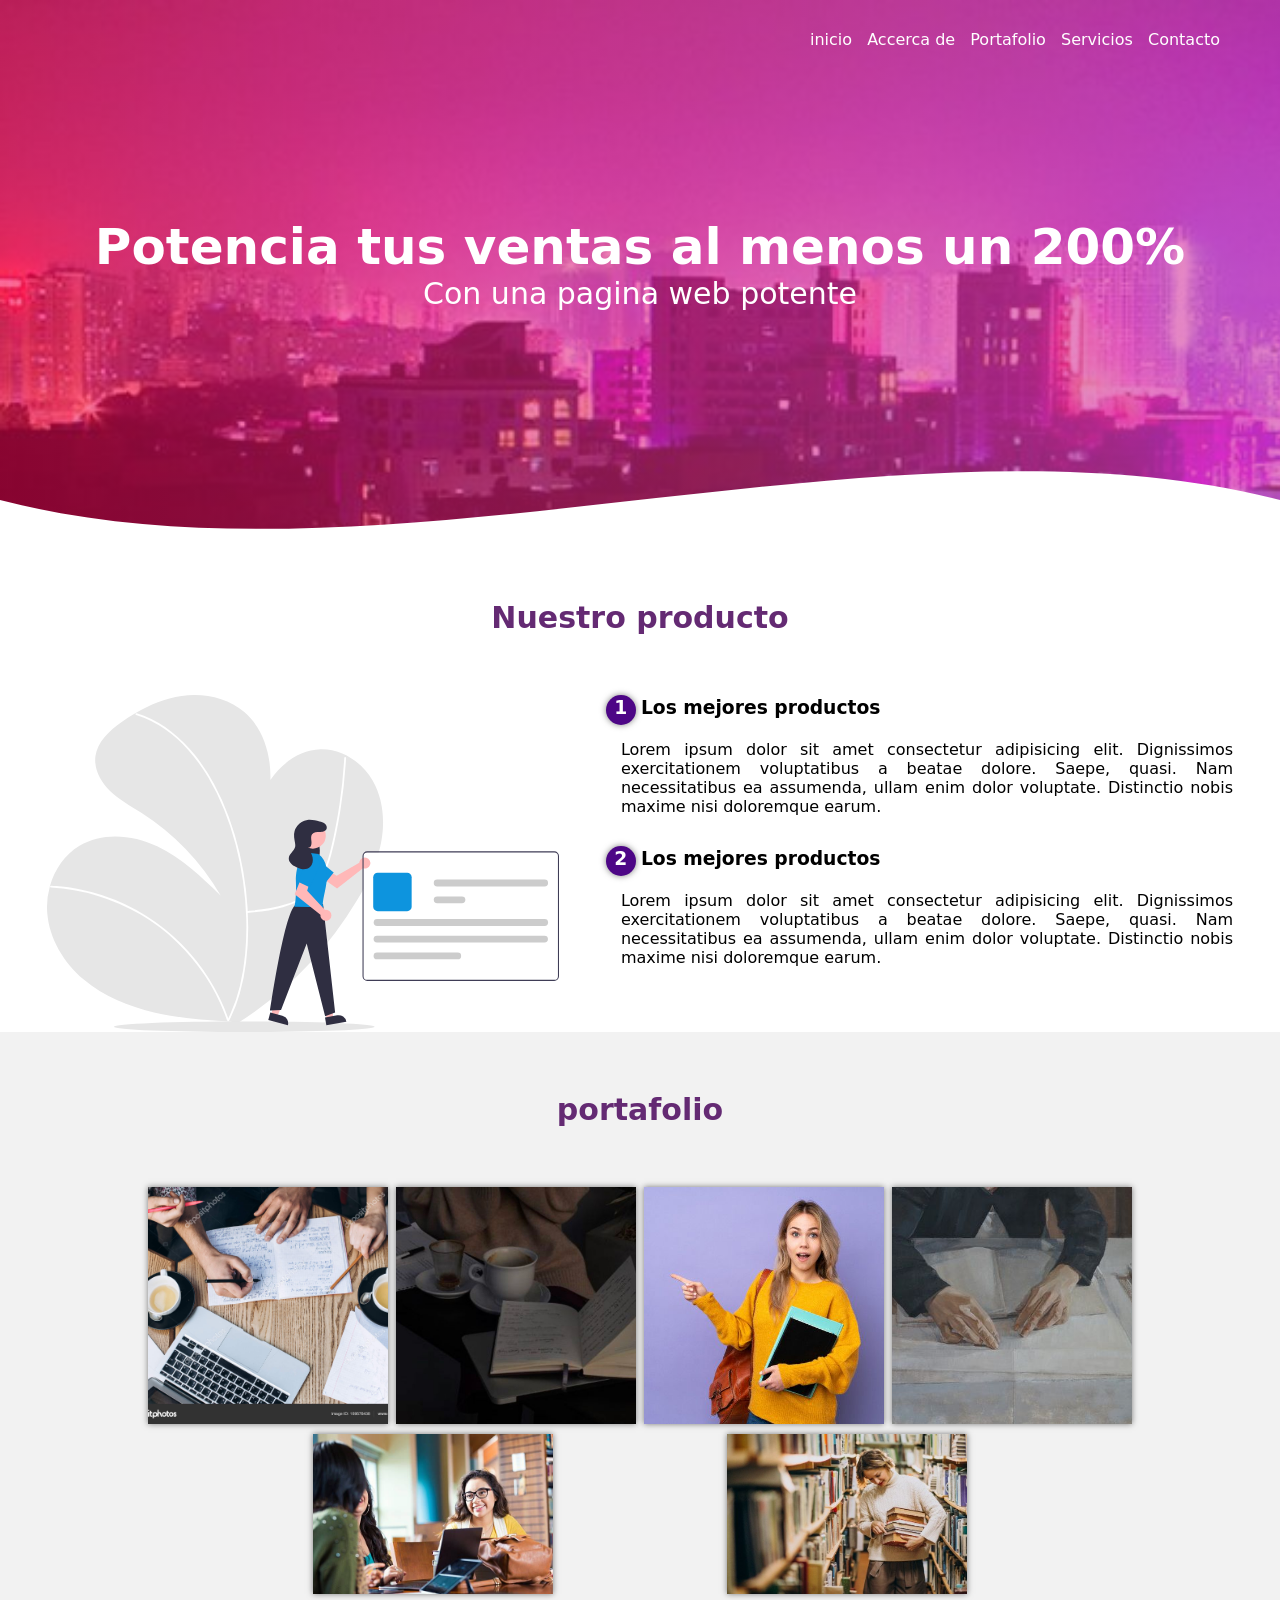
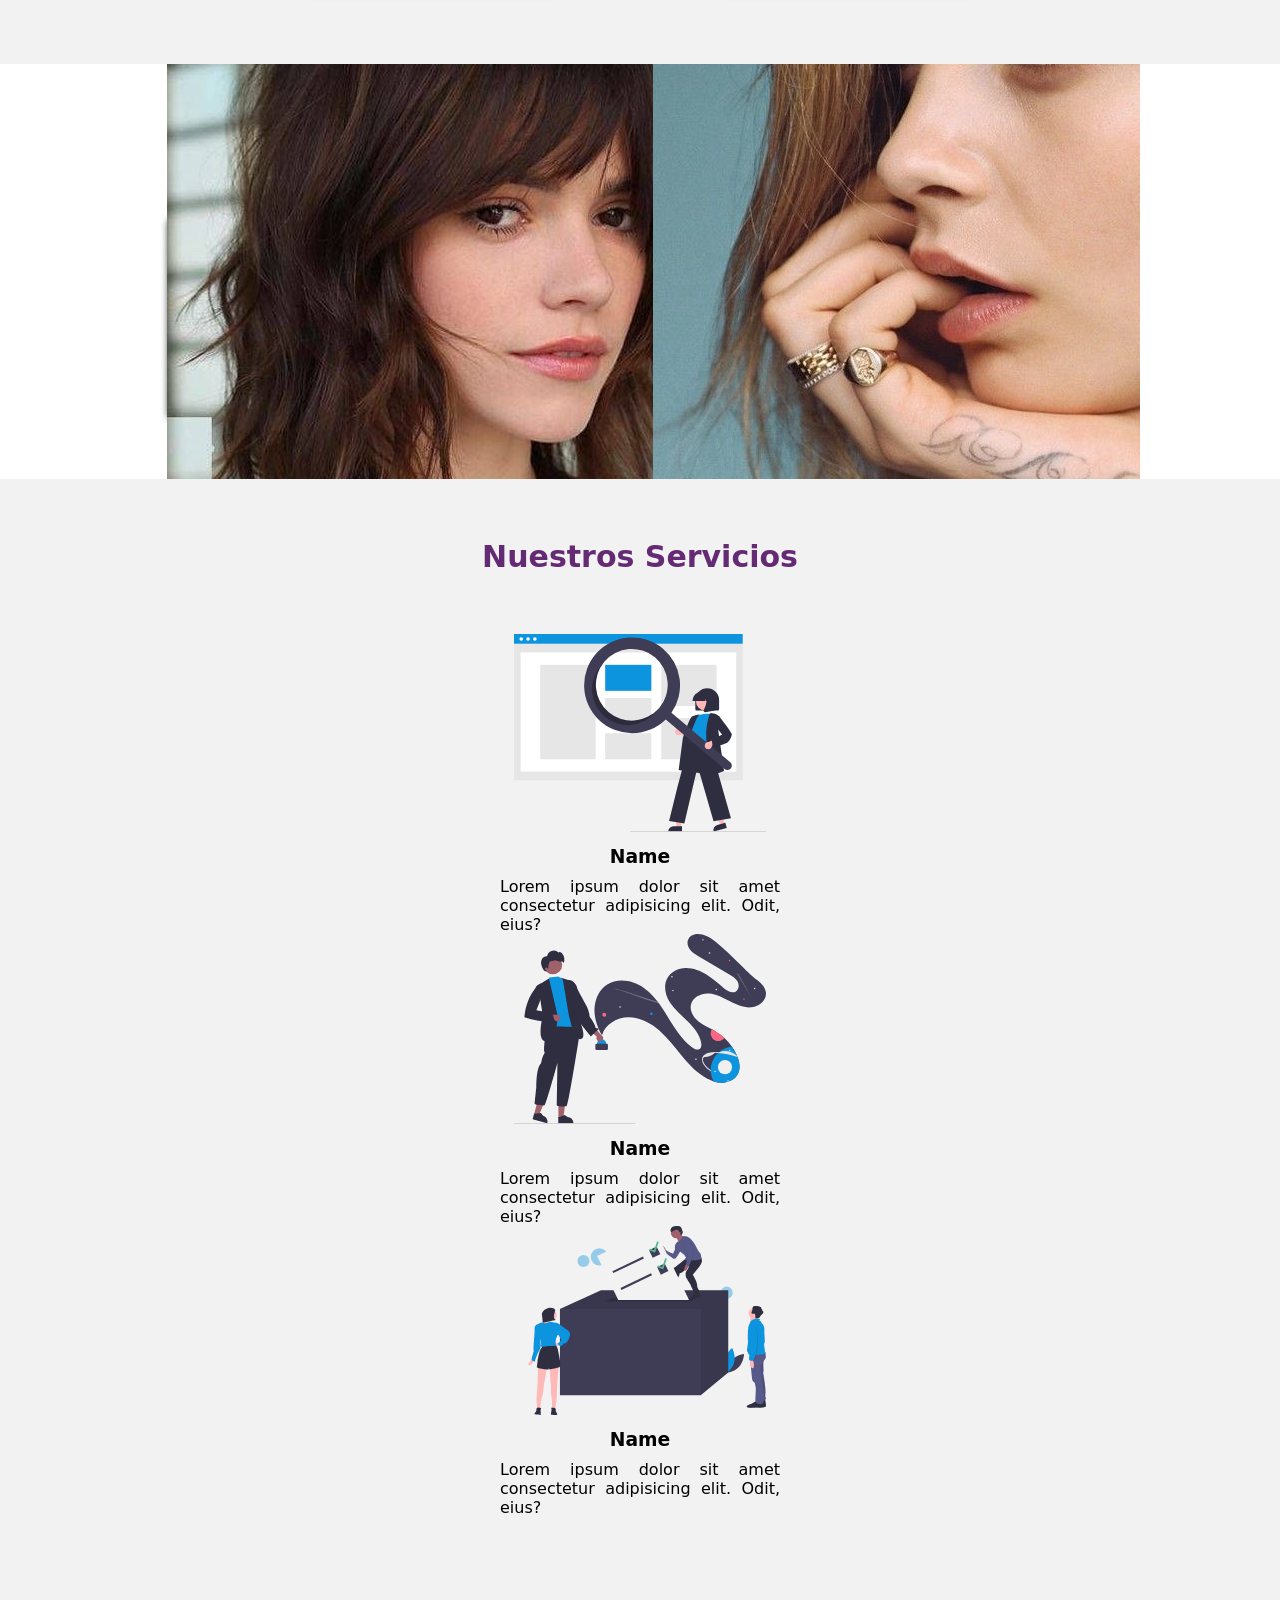
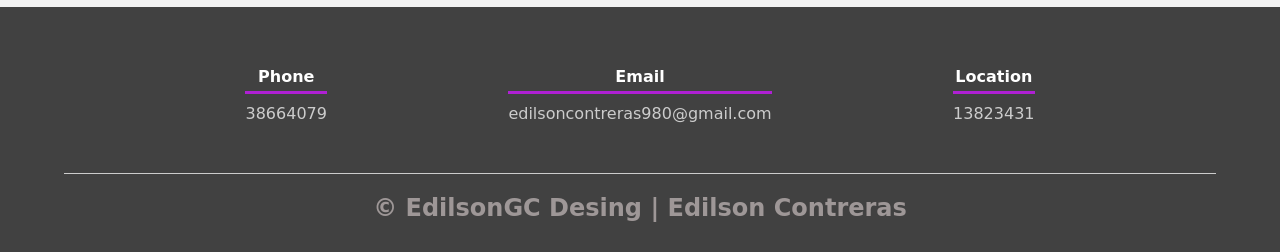
==== index.html @ 9761d9c4 "Add files via upload" ====
<!DOCTYPE html>
<html lang="es">

<head>
    <meta charset="UTF-8">
    <meta http-equiv="X-UA-Compatible" content="IE=edge">
    <meta name="viewport" content="width=device-width, initial-scale=1.0">
    <title>Pagina web Edilson</title>
    <link rel="shortcut icon" href="img/logos.jpg" type="image/x-icon">
    <link rel="stylesheet" href="css/estilos.css">
</head>

<body>
    <header>
        <nav>
            <a href="#">inicio</a>
            <a href="#">Accerca de</a>
            <a href="#">Portafolio</a>
            <a href="#">Servicios</a>
            <a href="#">Contacto</a>
        </nav>
        <section class="textos-header">
            <h1>Potencia tus ventas al menos un 200%</h1>
            <h2>Con una pagina web potente</h2>
        </section>
        <!-- Generated by https://smooth.ie/blogs/news/svg-wavey-transitions-between-sections -->

        <div class="wave" style="height: 150px; overflow: hidden;"><svg viewBox="0 0 500 150" preserveAspectRatio="none"
                style="height: 100%; width: 100%;">
                <path d="M0.00,49.98 C149.99,150.00 349.20,-49.98 500.00,49.98 L500.00,150.00 L0.00,150.00 Z"
                    style="stroke: none; fill: #ffff;"></path>
            </svg></div>
        </div>
    </header>
    <main>
        <section class="contenedor- sobre-nosotros">
            <h2 class="titulo">Nuestro producto</h2>
            <div class="contenedor-sobre-nosotros">
                <img src="img/ilustracion2.svg" alt="" class="imagen-about-us">
                <div class="contenido-textos">
                    <h3><span>1</span>Los mejores productos</h3>
                    <p>Lorem ipsum dolor sit amet consectetur adipisicing elit. Dignissimos exercitationem voluptatibus
                        a beatae dolore. Saepe, quasi. Nam necessitatibus ea assumenda, ullam enim dolor voluptate.
                        Distinctio nobis maxime nisi doloremque earum.</p>
                    <h3><span>2</span>Los mejores productos</h3>
                    <p>Lorem ipsum dolor sit amet consectetur adipisicing elit. Dignissimos exercitationem voluptatibus
                        a beatae dolore. Saepe, quasi. Nam necessitatibus ea assumenda, ullam enim dolor voluptate.
                        Distinctio nobis maxime nisi doloremque earum.</p>
                </div>
            </div>
        </section>
        <section class="portafolio">
            <div class="contenedor">
                <h2 class="titulo">portafolio</h2>
                <div class="galeria-port">
                    <div class="imagen-port">
                        <img src="img/img1.jpg" alt="">
                        <div class="hover-galeria">
                            <img src="img/Icono1.png" alt="">
                            <p>Nuetro trabajo</p>
                        </div>
                    </div>
                    <div class="imagen-port">
                        <img src="img/img2.jpg" alt="">
                        <div class="hover-galeria">
                            <img src="img/Icono1.png" alt="">
                            <p>Nuetro trabajo</p>
                        </div>
                    </div>
                    <div class="imagen-port">
                        <img src="img/img3.jpg" alt="">
                        <div class="hover-galeria">
                            <img src="img/Icono1.png" alt="">
                            <p>Nuetro trabajo</p>
                        </div>
                    </div>
                    <div class="imagen-port">
                        <img src="img/img4.jpg" alt="">
                        <div class="hover-galeria">
                            <img src="img/Icono1.png" alt="">
                            <p>Nuetro trabajo</p>
                        </div>
                    </div>
                    <div class="imagen-port">
                        <img src="img/img5.jpg" alt="">
                        <div class="hover-galeria">
                            <img src="img/Icono1.png" alt="">
                            <p>Nuetro trabajo</p>
                        </div>
                    </div>
                    <div class="imagen-port">
                        <img src="img/img6.jpg" alt="">
                        <div class="hover-galeria">
                            <img src="img/Icono1.png" alt="">
                            <p>Nuetro trabajo</p>
                        </div>
                    </div>
                </div>
            </div>
        </section>
        <section class="clientes contenedor">
            <h2 class="titulo">Que dicen nuestros clientes?</h2>
            <div class="cards">
                <div class="card">
                    <img src="img/face1.jpg" alt="">
                    <div class="contenido-texto-card">
                        <h4>Name</h4>
                        <p>Lorem ipsum dolor sit amet consectetur adipisicing elit. Deserunt, quisquam.</p>
                    </div>
                </div>
                <div class="card">
                    <img src="img/face2.jpg" alt="">
                    <div class="contenido-texto-card">
                        <h4>Name</h4>
                        <p>Lorem ipsum dolor sit amet consectetur adipisicing elit. Deserunt, quisquam.</p>
                    </div>
                </div>
            </div>
        </section>
        <section class="about-services">
            <div class="contenedor">
                <h2 class="titulo">Nuestros Servicios</h2>
                <div class="servicios-cont">
                    <div class="servicios-ind">
                        <img src="img/ilustracion1.svg" alt="">
                        <h3>Name</h3>
                        <p>Lorem ipsum dolor sit amet consectetur adipisicing elit. Odit, eius?</p>

                        <img src="img/ilustracion3.svg" alt="">
                        <h3>Name</h3>
                        <p>Lorem ipsum dolor sit amet consectetur adipisicing elit. Odit, eius?</p>

                        <img src="img/ilustracion4.svg" alt="">
                        <h3>Name</h3>
                        <p>Lorem ipsum dolor sit amet consectetur adipisicing elit. Odit, eius?</p>

                    </div>

                    

            </div>
            </div>
            </div>
        </section>
    </main>
    <footer>
        <div class="contenedor-footer">
            <div class="content-foo">
                <h4>Phone</h4>
                <p>38664079</p>
            </div>
            <div class="content-foo">
                <h4>Email</h4>
                <p>edilsoncontreras980@gmail.com</p>
            </div>
            <div class="content-foo">
                <h4>Location</h4>
                <p>13823431</p>
            </div>
        </div>
        <h2 class="titulo-final">&copy; EdilsonGC Desing | Edilson Contreras</h2>
    </footer>
</body>

</html>
---- css/estilos.css ----
*{
    margin:0;
    padding: 0;
    box-sizing: border-box;
}

body{
    font-family: system-ui, -apple-system, BlinkMacSystemFont, 'Segoe UI', Roboto, Oxygen, Ubuntu, Cantarell, 'Open Sans', 'Helvetica Neue', sans-serif;
}

.contenedor{
    padding: 60px 0;
    width: 90%;
    max-width: 1000px;
    margin: auto;
    overflow: hidden;
}

.titulo{
    color: #642a73;
    font-size: 30px;
    text-align: center;
    margin-bottom: 60px;
}

/* Header */ 

 header{
    width: 100%;
    height: 600px;
    background: #bc4e9c; 
     /* fallback for old browsers */
background: -webkit-linear-gradient(to right, hsla(340, 95%, 50%, 0.541), hsla(317, 62%, 55%, 0.644)), url(../img/portada.jpg);  
/* Chrome 10-25, Safari 5.1-6 */
background: linear-gradient(to right, hsla(340, 95%, 50%, 0.541), hsla(317, 62%, 55%, 0.644)), url(../img/portada.jpg)
/* W3C, IE 10+/ Edge, Firefox 16+, Chrome 26+, Opera 12+, Safari 7+ */; 
background-size: cover;
background-attachment: fixed;
position: relative;
 }

 nav{
    text-align: right;
    padding: 30px 50px 0 0;  
 }

 nav > a{
    color: #fff;
    font-weight: 300;
    text-decoration: none;
    margin-right: 10px;
 } 
 nav > a:hover{
    text-decoration: underline;
 } 


 header .textos-header{
    display: flex;
    height: 430px;
    width: 100%;
    align-items: center;
    justify-content: center;
    flex-direction: column;
    text-align: center;
 }

 .textos-header h1{
    font-size: 50px;
    color: #fff;
 }

 .textos-header h2{
    font-size: 30px;
    font-weight: 300;
    color: #fff;
 }

 .wave{
    position: absolute;
    bottom: 0;
    width: 100%;
 }

/* About us */

.contenedor-sobre-nosotros{
    display: flex;
    justify-content: space-evenly;
}

.imagen-about-us{
    width: 40%;
}

.sobre-nosotros .contenido-textos{
    width: 49%;
}

.contenido-textos h3{
    margin-bottom: 15px;
}

.contenido-textos h3 span{
    background: #4d0686;
    color: #fff;
    border-radius: 50%;
    display: inline-block;
    text-align: center;
    width: 30px;
    height: 30px;
    padding: 2px;
    box-shadow: 0 0 6px 0 rgba(0, 0, 0, .5);
    margin-right: 5px;
}

.contenido-textos p{
    padding: 0px 0px 30px 15px;
    font-weight: 300;
    text-align: justify;
}

/* Galeria */

.portafolio{
    background: #f2f2f2;   
}

.galeria-port{
    display: flex;
    justify-content: space-evenly;
    flex-wrap: wrap;
}

.imagen-port{
    width: 24%;
    margin-bottom: 10px;
    overflow: hidden;
    position: relative;
    cursor: pointer;
    box-shadow: 0 0 6px rgba(0, 0, 0, .5);
}

.imagen-port > img{
    width: 100%;
    height: 100%;
    object-fit: cover;
    display: block;
}

.hover-galeria{
    position: absolute;
    width: 100%;
    height: 100%;
    top: 0;
    transform: scale(0); 
    background: hsla(273, 91%, 27%, 0.7);
    transition: transform .5s;
    display: flex;
    justify-content: center;
    align-items: center;
    flex-direction: column;
}

.hover-galeria img{
 width: 50px;
}

.hover-galeria p{
    color: #fff;
}

.imagen-port:hover .hover-galeria{
    transform: scale(1); 
}

 /* Clients */

 .cards{
    display: flex;
    justify-content: space-evenly;
 }

 .cards .card{
    background: #4d0686;
    display: flex;
    width: 46%;
    height: 200px;
    align-items: center;
    justify-content: space-evenly;
    border-radius: 5px;
    box-shadow: 0 0 6px 0 rgba(0, 0, 0, 0.6); 
 }

 .card .cards img{
    width: 100px;
    height: 100px;
    object-fit: cover;
    border: 3px solid #fff;
    border-radius: 50%;
    display: block;
 }

 .cards .card > .contenido-texto-card{
    width: 60%;
    color: #fff;
 }

 .card .cards > .contenido-texto-card p{
    font-weight: 300;
    padding-top: 5px;
 }
 
 /* Our team */

 .about-services{
    background: #f2f2f2;
    padding-bottom: 30px;
 }

 .servicios-cont{
    display: flex;
    justify-content: space-evenly;
    align-items: center; 
 }

 .servicios-ind{
    
    width: 28%;
   text-align: center;
 }

 .servicios-ind img{
   
    width: 90%;
 }
 

 .servicios-ind h3{
    margin: 10px 0;
 }

 .servicios-ind p{
    font-weight: 300;
    text-align: justify;
 }

 /* footer */

 footer{
    background: #414141;
    padding: 60px 0 30px 0;
    margin: auto;
    overflow: hidden;

 }

 .contenedor-footer{
    display: flex;
    width: 90%;
    justify-content: space-evenly;
    margin: auto;
    padding-bottom: 50px;
    border-bottom: 1px solid #ccc;
 }

 .content-foo{
text-align: center;
 }
 
 .content-foo h4{
    color: #fff;
    border-bottom: 3px solid #af20d3;
    padding-bottom: 5px;
    margin-bottom: 10px;

 }

.content-foo p{
    color: #ccc; 
 }

 .titulo-final{
    text-align: center;
    font-size: 24px;
    margin: 20px 0 0 0;
    color: #9e9797;
 }
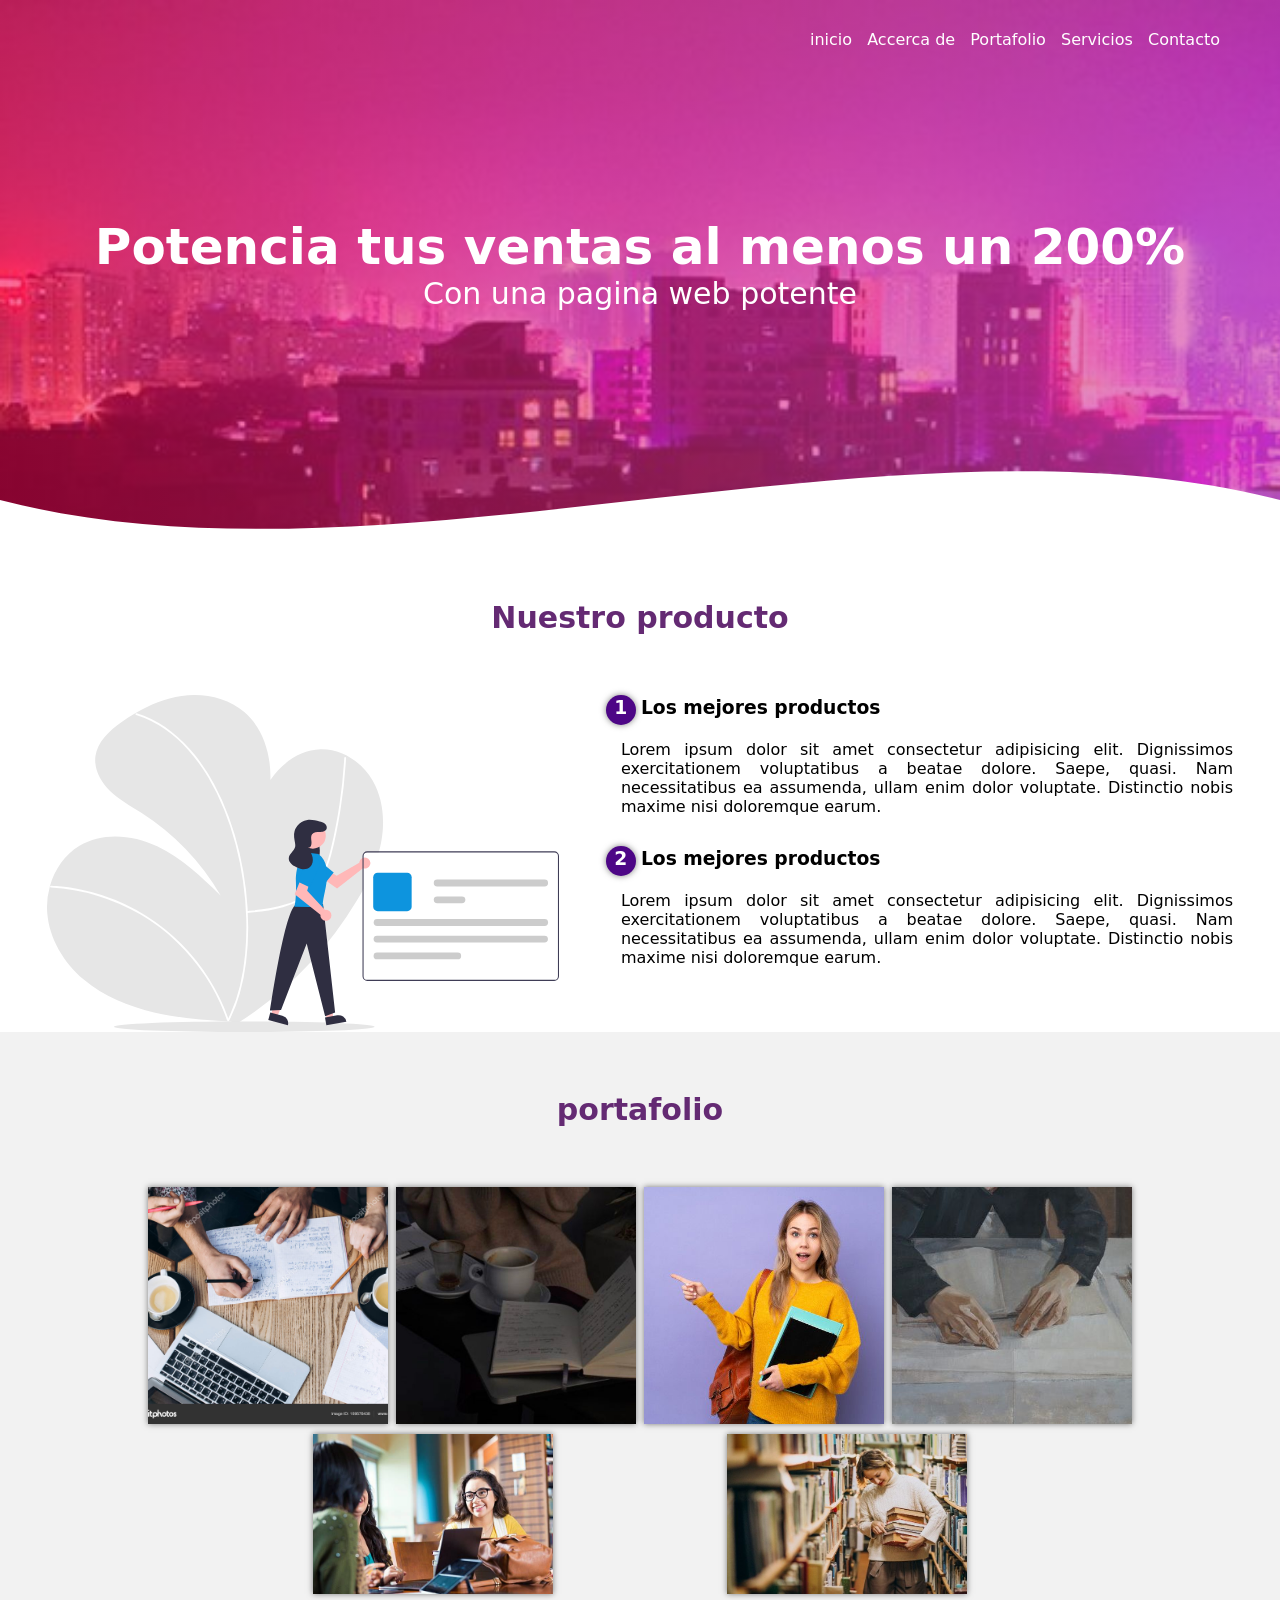
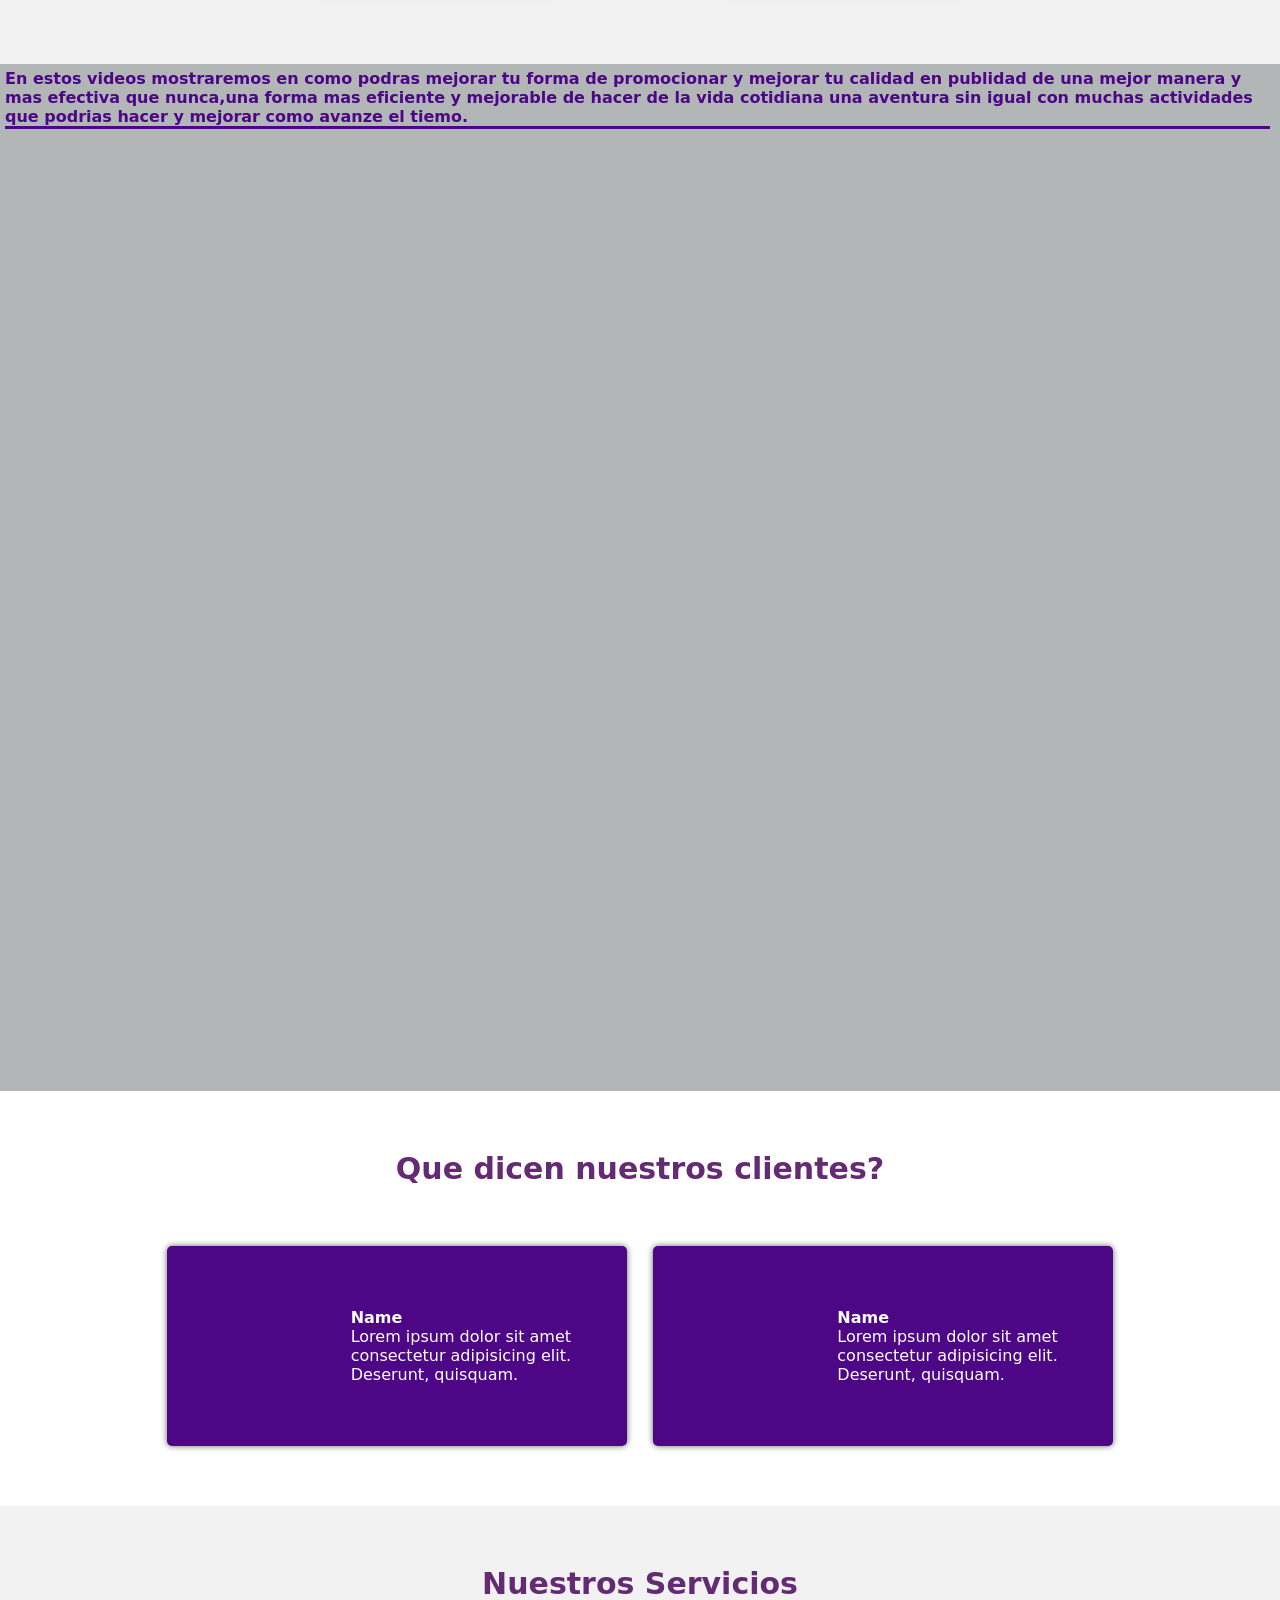
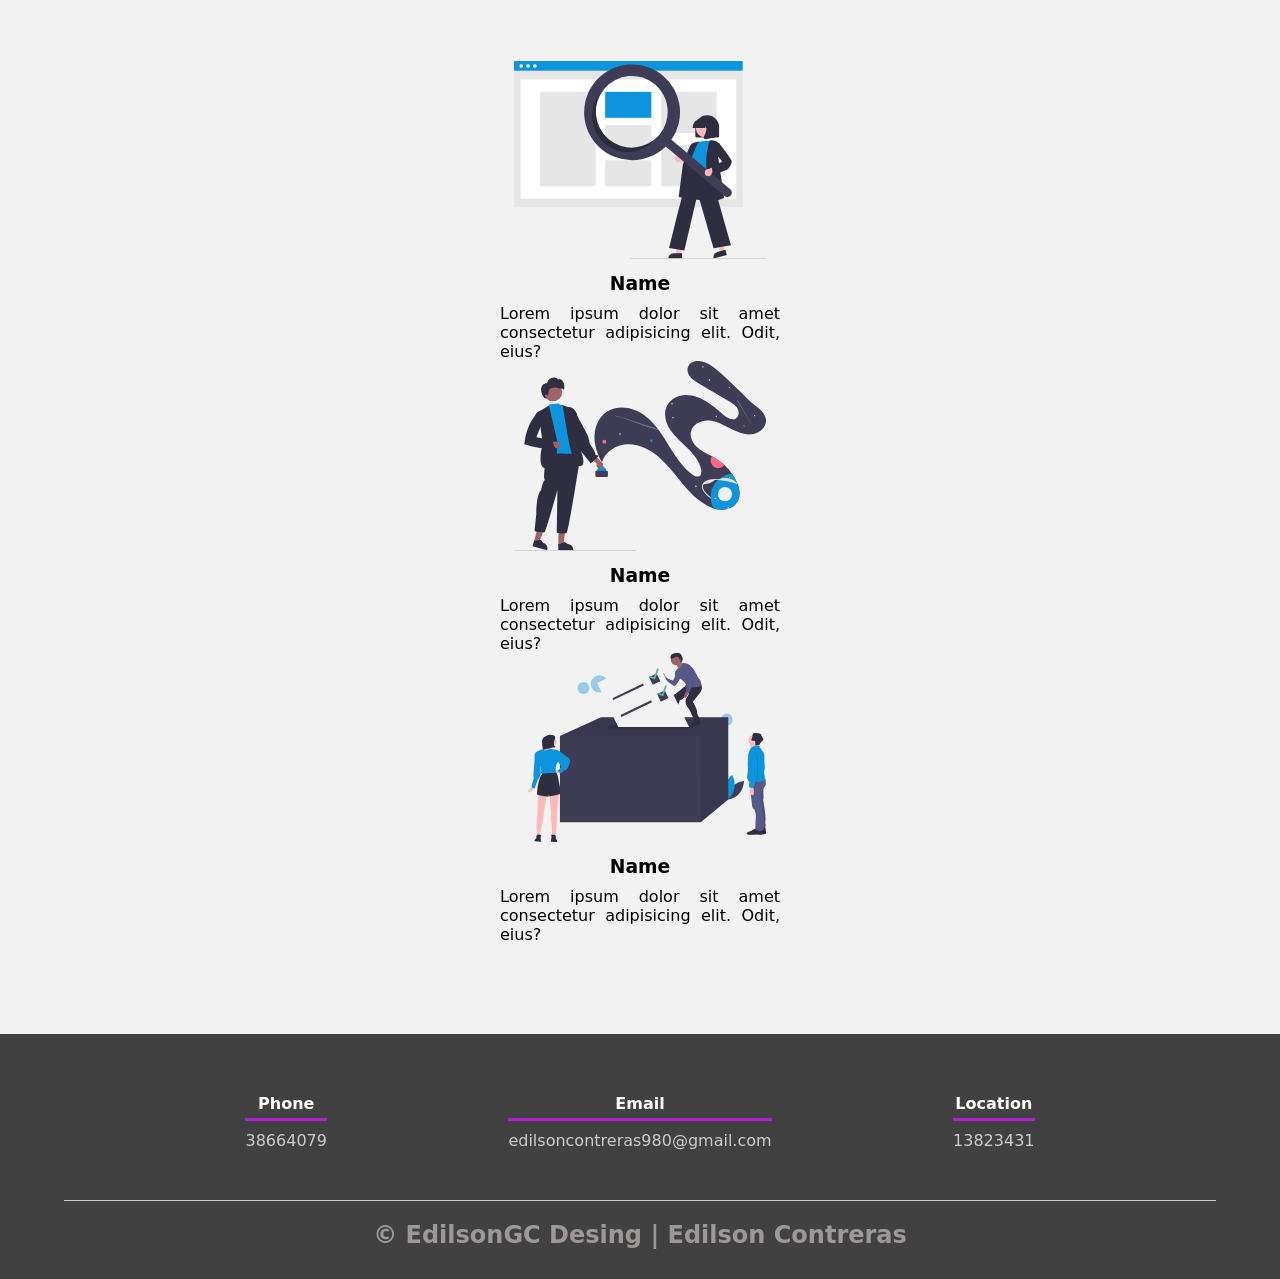
==== commit a95cc032: "Add files via upload" ====
--- a/index.html
+++ b/index.html
@@ -98,18 +98,36 @@
                 </div>
             </div>
         </section>
+        <section class="Videos">
+            <div class="flex-container">
+                <div class="videos">
+                    <div class="descrip"><h4>  En estos videos mostraremos en como podras mejorar tu forma de promocionar y mejorar tu calidad en publidad de una mejor manera y mas efectiva que nunca,una forma mas eficiente y mejorable de hacer de la vida cotidiana una aventura sin igual con muchas actividades que podrias hacer y mejorar como avanze el tiemo.</h4></div>
+                    <iframe width="560" height="315" src="https://www.youtube.com/embed/IA9xcCuR7So" title="YouTube video player" frameborder="0" allow="accelerometer; autoplay; clipboard-write; encrypted-media; gyroscope; picture-in-picture" allowfullscreen></iframe>
+    
+                    <iframe width="560" height="315" src="https://www.youtube.com/embed/sCnVUEAR5A0" title="YouTube video player" frameborder="0" allow="accelerometer; autoplay; clipboard-write; encrypted-media; gyroscope; picture-in-picture" allowfullscreen></iframe>
+    
+                    <iframe width="560" height="315" src="https://www.youtube.com/embed/wGde090HlBc" title="YouTube video player" frameborder="0" allow="accelerometer; autoplay; clipboard-write; encrypted-media; gyroscope; picture-in-picture" allowfullscreen></iframe>
+    
+                    <iframe width="560" height="315" src="https://www.youtube.com/embed/yIfkgKfoJek" title="YouTube video player" frameborder="0" allow="accelerometer; autoplay; clipboard-write; encrypted-media; gyroscope; picture-in-picture" allowfullscreen></iframe>
+    
+                    <iframe width="560" height="315" src="https://www.youtube.com/embed/F22UDCpVxjU" title="YouTube video player" frameborder="0" allow="accelerometer; autoplay; clipboard-write; encrypted-media; gyroscope; picture-in-picture" allowfullscreen></iframe>
+    
+                    <iframe width="560" height="315" src="https://www.youtube.com/embed/Ycs7gq_fRcA" title="YouTube video player" frameborder="0" allow="accelerometer; autoplay; clipboard-write; encrypted-media; gyroscope; picture-in-picture" allowfullscreen></iframe>
+                </div>
+            </div>
+        </section>
         <section class="clientes contenedor">
             <h2 class="titulo">Que dicen nuestros clientes?</h2>
             <div class="cards">
                 <div class="card">
-                    <img src="img/face1.jpg" alt="">
+                    <img src="" alt="">
                     <div class="contenido-texto-card">
                         <h4>Name</h4>
                         <p>Lorem ipsum dolor sit amet consectetur adipisicing elit. Deserunt, quisquam.</p>
                     </div>
                 </div>
                 <div class="card">
-                    <img src="img/face2.jpg" alt="">
+                    <img src="" alt="">
                     <div class="contenido-texto-card">
                         <h4>Name</h4>
                         <p>Lorem ipsum dolor sit amet consectetur adipisicing elit. Deserunt, quisquam.</p>
--- a/css/estilos.css
+++ b/css/estilos.css
@@ -174,42 +174,56 @@
     transform: scale(1); 
 }
 
+.flex-container{
+   display: flex;
+   background-color: #B3B6B7;
+   padding: 5px;
+   align-items: center;
+   justify-content: center;
+}
+.flex-container h4{
+   color: #4d0686;
+   border-bottom: 3px solid #4d0686;
+   margin-right: 5px;
+}
+
+
  /* Clients */
 
  .cards{
-    display: flex;
-    justify-content: space-evenly;
- }
-
- .cards .card{
-    background: #4d0686;
-    display: flex;
-    width: 46%;
-    height: 200px;
-    align-items: center;
-    justify-content: space-evenly;
-    border-radius: 5px;
-    box-shadow: 0 0 6px 0 rgba(0, 0, 0, 0.6); 
- }
-
- .card .cards img{
-    width: 100px;
-    height: 100px;
-    object-fit: cover;
-    border: 3px solid #fff;
-    border-radius: 50%;
-    display: block;
- }
-
- .cards .card > .contenido-texto-card{
-    width: 60%;
-    color: #fff;
- }
-
- .card .cards > .contenido-texto-card p{
-    font-weight: 300;
-    padding-top: 5px;
- }
+   display: flex;
+   justify-content: space-evenly;
+}
+
+.cards .card{
+   background: #4d0686;
+   display: flex;
+   width: 46%;
+   height: 200px;
+   align-items: center;
+   justify-content: space-between;
+   border-radius: 5px;
+   box-shadow: 0 0 6px 0 rgba(0, 0, 0, 0.6); 
+}
+
+.card .cards img{
+   width: 100px;
+   height: 100px;
+   object-fit: cover;
+   border: 3px solid #fff;
+   border-radius: 50%;
+   display: block;
+}
+
+.cards .card > .contenido-texto-card{
+   width: 60%;
+   color: #fff;
+}
+
+.card .cards > .contenido-texto-card p{
+   font-weight: 300;
+   padding-top: 5px;
+}
  
  /* Our team */
 
@@ -221,7 +235,7 @@
  .servicios-cont{
     display: flex;
     justify-content: space-evenly;
-    align-items: center; 
+   align-items: center;
  }
 
  .servicios-ind{
@@ -287,3 +301,138 @@
     color: #9e9797;
  }
 
+@media screen and (max-width:900px) {
+   header{
+      background-position: center;
+   }
+
+   .contenedor-sobre-nosotros{
+      flex-direction: column;
+      justify-content: center;
+      align-items: center;
+   }
+
+   .sobre-nosotros .contenido-textos{
+      width: 90%;
+   }
+
+   .imagen-about-us{
+      width: 90%;
+   }
+
+   /* Galeria */
+
+   .imagen-port{
+      width: 44%;
+   }
+
+   /* Clientes */
+
+   .cards{
+      flex-direction: column;
+      justify-content: center;
+      align-items: center;
+   }
+
+   .cards .card{
+      width:90%
+   }
+   .cards .card:first-child{
+      margin-bottom: 30px;
+   }
+
+   /* Servicios */
+
+   .servicios-cont{
+      justify-content: center;
+      flex-direction: column;
+   }
+
+   .servicios-ind{
+      width: 100%;
+      text-align: center;
+   }
+   .servicios-ind:nth-child(1) .servicios-ind:nth-child(2){
+   margin-bottom: 60px;   
+   }
+
+   .servicios-ind img{
+      width: 90px;
+   }
+}
+
+@media screen and (max-width:500px) {
+   nav{
+      text-align: center;
+      padding: 30px 0 0 0;
+   }
+
+   nav > a{
+      margin-right: 5px;
+   }
+
+   .textos-header h1{
+       font-size: 35px;
+   }
+
+   .textos-header h2{
+      font-size: 20px;
+   }
+
+   /* ABOUT US */
+
+   .imagen-about-us{
+      margin-bottom: 60px;
+      width: 99%;
+   }
+
+   .sobre-nosotros .contenido-textos{
+      width: 95%;
+   }
+
+   /* Galeria */
+
+   .imagen-port{
+      width: 95%;
+   }
+
+   /* Clients */
+
+   .cards .card{
+      height: 450px;
+      display: flex;
+      flex-direction: column;
+      align-items: center;
+   }
+
+   .cards .card img{
+      width:90px;
+      height: 90px;
+   }
+
+       /* Footer */
+      
+       .contenedor-footer{
+         flex-direction: column;
+         border: none;
+      }
+
+      .content-foo{
+         margin-bottom: 20px;
+         text-align: center;
+      }
+
+      .content-foo h4{
+         border: none;         
+      }
+
+      .content-foo p{
+         color: #ccc;
+         border-bottom: 1px solid #f2f2f2;
+         padding-bottom: 20px;         
+      }
+
+      .titulo-final{
+         font-size: 20px;
+      }
+}
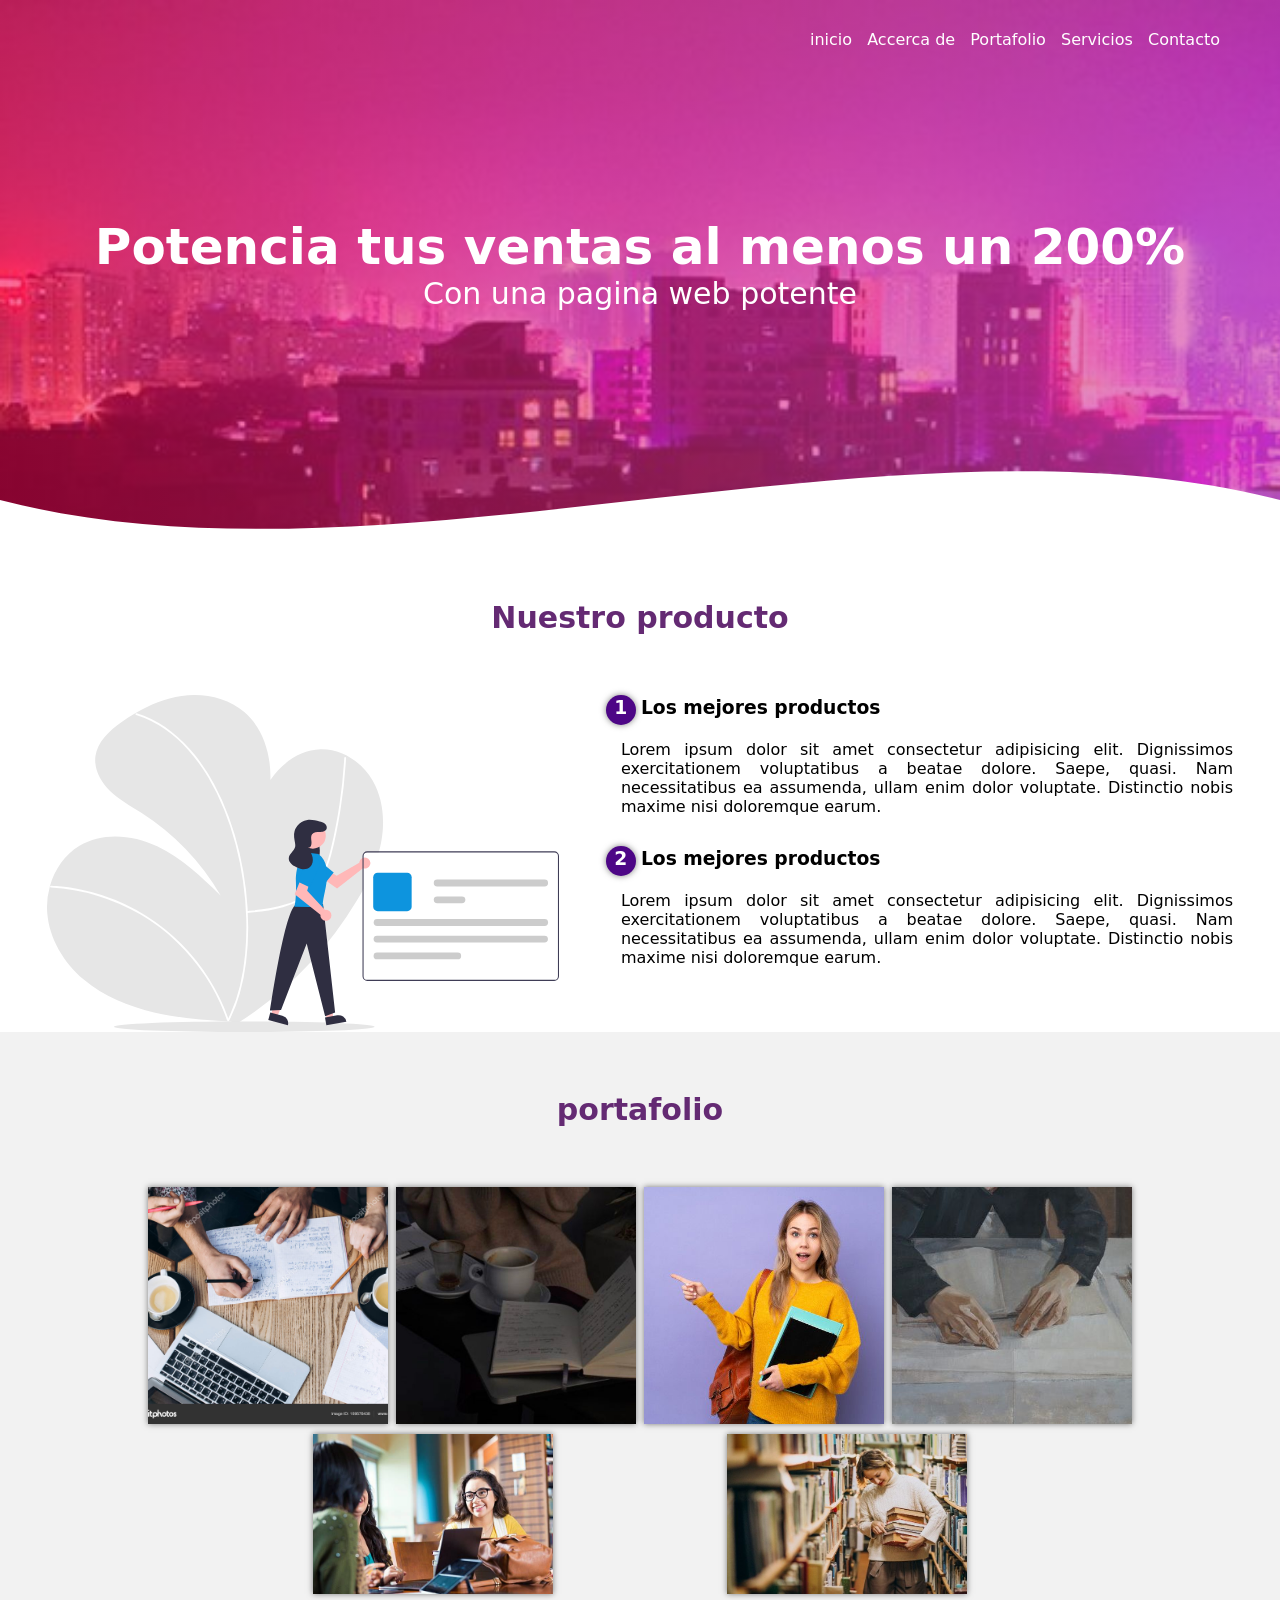
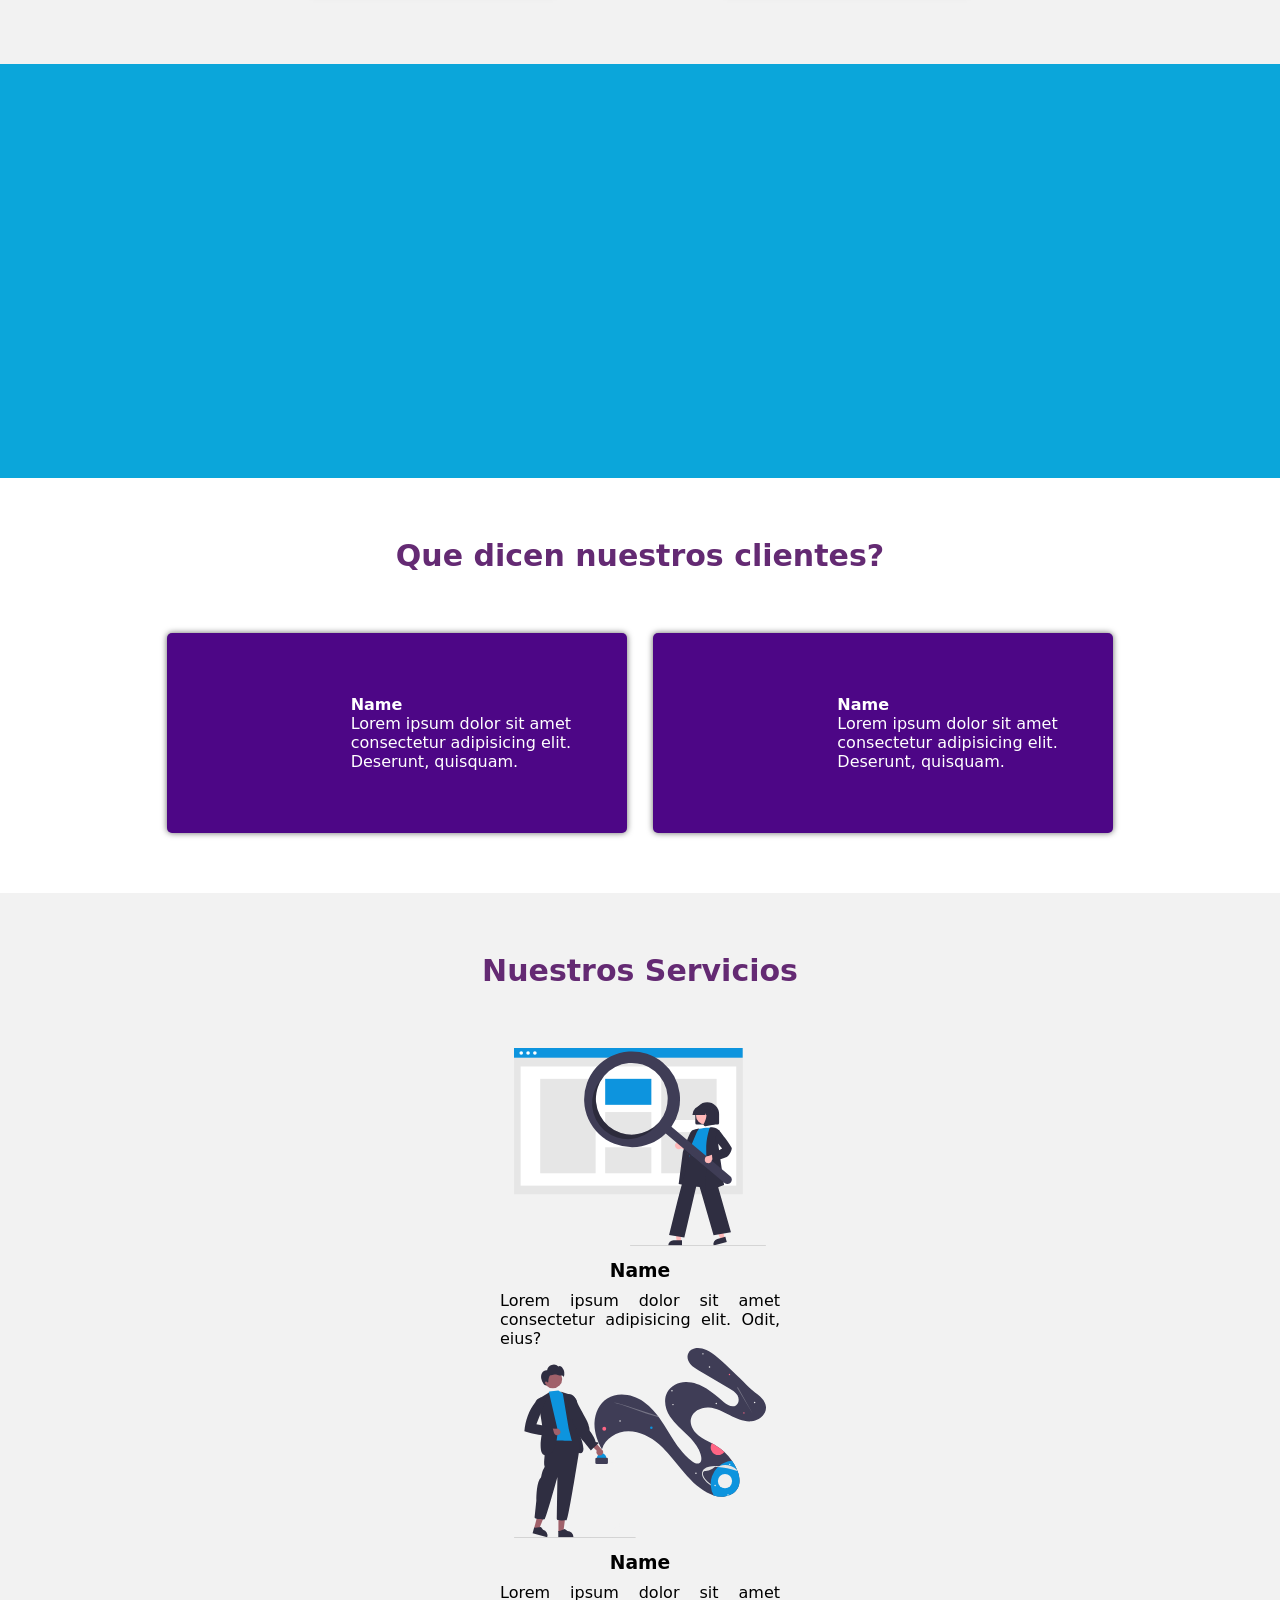
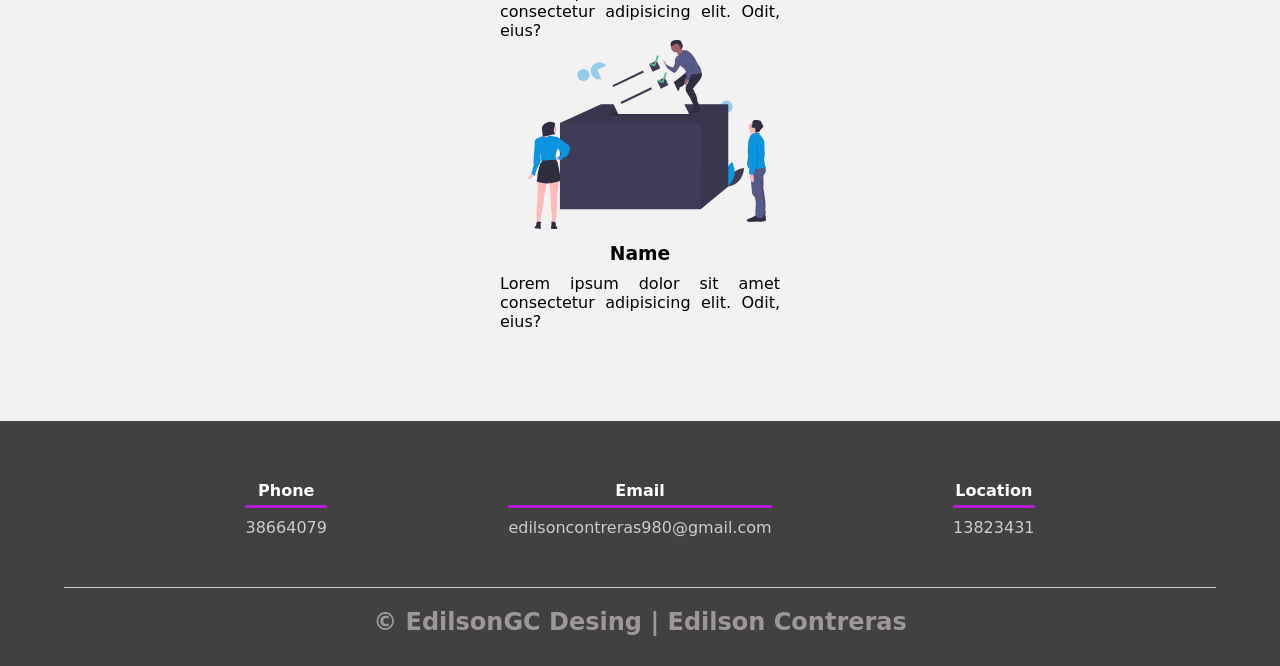
==== commit e3d5f25d: "Add files via upload" ====
--- a/index.html
+++ b/index.html
@@ -98,22 +98,36 @@
                 </div>
             </div>
         </section>
-        <section class="Videos">
+        <section class="Games">
             <div class="flex-container">
-                <div class="videos">
-                    <div class="descrip"><h4>  En estos videos mostraremos en como podras mejorar tu forma de promocionar y mejorar tu calidad en publidad de una mejor manera y mas efectiva que nunca,una forma mas eficiente y mejorable de hacer de la vida cotidiana una aventura sin igual con muchas actividades que podrias hacer y mejorar como avanze el tiemo.</h4></div>
-                    <iframe width="560" height="315" src="https://www.youtube.com/embed/IA9xcCuR7So" title="YouTube video player" frameborder="0" allow="accelerometer; autoplay; clipboard-write; encrypted-media; gyroscope; picture-in-picture" allowfullscreen></iframe>
-    
-                    <iframe width="560" height="315" src="https://www.youtube.com/embed/sCnVUEAR5A0" title="YouTube video player" frameborder="0" allow="accelerometer; autoplay; clipboard-write; encrypted-media; gyroscope; picture-in-picture" allowfullscreen></iframe>
-    
-                    <iframe width="560" height="315" src="https://www.youtube.com/embed/wGde090HlBc" title="YouTube video player" frameborder="0" allow="accelerometer; autoplay; clipboard-write; encrypted-media; gyroscope; picture-in-picture" allowfullscreen></iframe>
-    
-                    <iframe width="560" height="315" src="https://www.youtube.com/embed/yIfkgKfoJek" title="YouTube video player" frameborder="0" allow="accelerometer; autoplay; clipboard-write; encrypted-media; gyroscope; picture-in-picture" allowfullscreen></iframe>
-    
-                    <iframe width="560" height="315" src="https://www.youtube.com/embed/F22UDCpVxjU" title="YouTube video player" frameborder="0" allow="accelerometer; autoplay; clipboard-write; encrypted-media; gyroscope; picture-in-picture" allowfullscreen></iframe>
-    
-                    <iframe width="560" height="315" src="https://www.youtube.com/embed/Ycs7gq_fRcA" title="YouTube video player" frameborder="0" allow="accelerometer; autoplay; clipboard-write; encrypted-media; gyroscope; picture-in-picture" allowfullscreen></iframe>
-                </div>
+                <div class="Games">
+                    <script src="https://cdn.htmlgames.com/embed.js?game=NeonBall&amp;bgcolor=white"></script>
+                    </div>
+                    <div>
+                        <script src="https://cdn.htmlgames.com/embed.js?game=Hashiwokakero&amp;bgcolor=white"></script>
+                        </div>
+                        <div>
+                            <script src="https://cdn.htmlgames.com/embed.js?game=SoldierAttack3&amp;bgcolor=white"></script>
+                            </div>
+                            <div>
+                                <script src="https://cdn.htmlgames.com/embed.js?game=TilesOfJapan&amp;bgcolor=white"></script>
+                                </div>
+                                <div><iframe
+                                    width="680"
+                                    height="400"
+                                    frameborder="0"
+                                    src="https://dos.zone/player/?bundleUrl=https%3A%2F%2Fcdn.dos.zone%2Fcustom%2Fdos%2Fdoom.jsdos?anonymous=1"
+                                    allowfullscreen>
+                                </iframe>           
+                                <!--
+                                  Message 'dz-player-exit' will be fired when js-dos is exited:
+                                  
+                                    window.addEventListener("message", (e) => {
+                                        if (e.data.message === "dz-player-exit") {
+                                            // ...
+                                        }
+                                    });
+                                --> </div>
             </div>
         </section>
         <section class="clientes contenedor">
@@ -151,11 +165,7 @@
                         <img src="img/ilustracion4.svg" alt="">
                         <h3>Name</h3>
                         <p>Lorem ipsum dolor sit amet consectetur adipisicing elit. Odit, eius?</p>
-
                     </div>
-
-                    
-
             </div>
             </div>
             </div>
--- a/css/estilos.css
+++ b/css/estilos.css
@@ -176,7 +176,8 @@
 
 .flex-container{
    display: flex;
-   background-color: #B3B6B7;
+   flex-direction: column;
+   background-color: #0ba6da;
    padding: 5px;
    align-items: center;
    justify-content: center;
